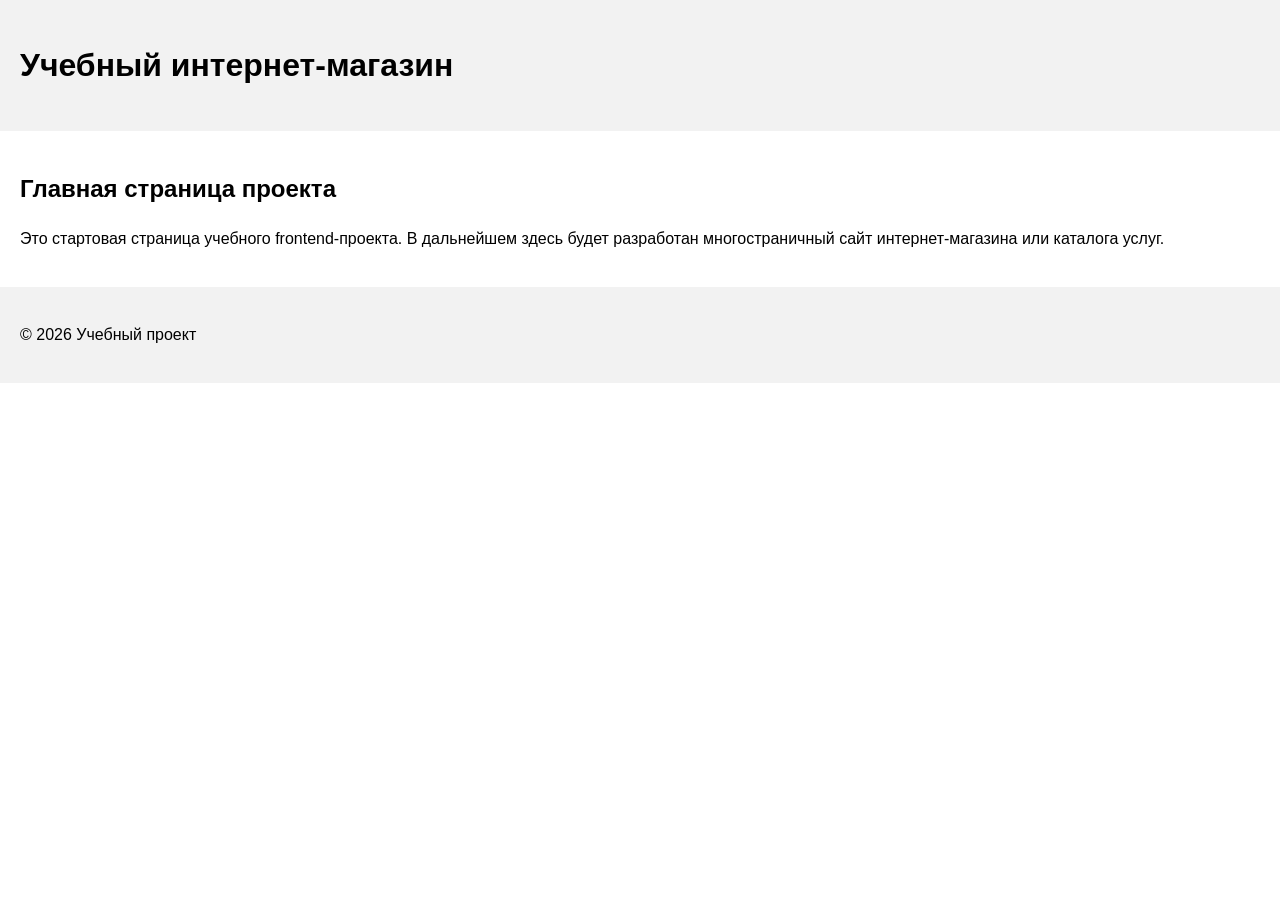
==== index.html @ 0fef30e2 "feat: initialize frontend project structure" ====
<!DOCTYPE html>
<html lang="ru">
<head>
  <meta charset="UTF-8">
  <meta name="viewport" content="width=device-width, initial-scale=1.0">
  <title>Каталог товаров</title>
  <link rel="stylesheet" href="css/style.css">
</head>
<body>
  <header>
    <h1>Учебный интернет-магазин</h1>
  </header>

  <main>
    <section>
      <h2>Главная страница проекта</h2>
      <p>
        Это стартовая страница учебного frontend-проекта.
        В дальнейшем здесь будет разработан многостраничный сайт
        интернет-магазина или каталога услуг.
      </p>
    </section>
  </main>

  <footer>
    <p>&copy; 2026 Учебный проект</p>
  </footer>
</body>
</html>
---- css/style.css ----
body {
  margin: 0;
  font-family: Arial, sans-serif;
  line-height: 1.5;
}

header,
main,
footer {
  padding: 20px;
}

header {
  background-color: #f2f2f2;
}

footer {
  background-color: #f2f2f2;
}
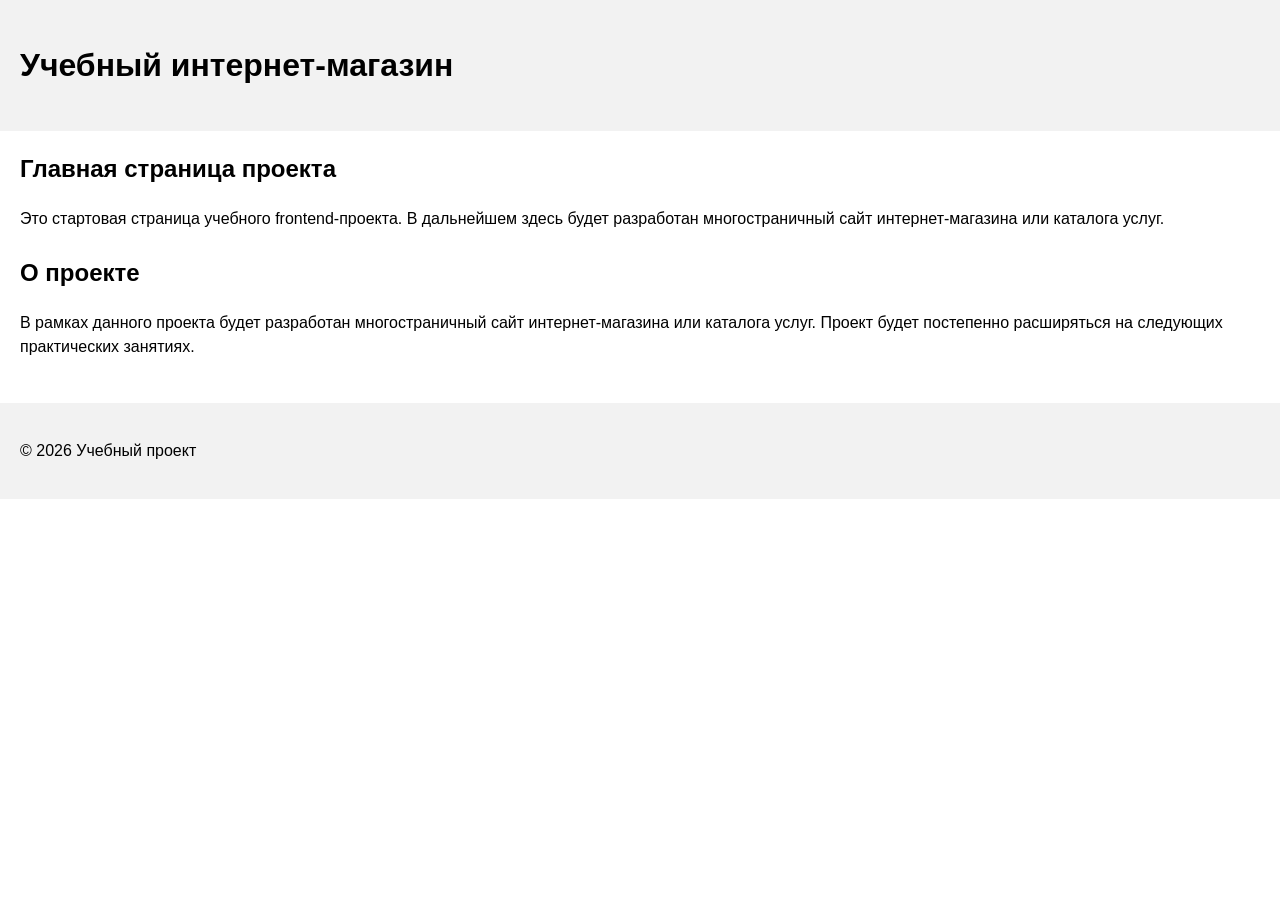
==== commit ea204d78: "feat: add project description section" ====
--- a/index.html
+++ b/index.html
@@ -20,6 +20,14 @@
         интернет-магазина или каталога услуг.
       </p>
     </section>
+    <section>
+      <h2>О проекте</h2>
+      <p>
+        В рамках данного проекта будет разработан многостраничный сайт
+        интернет-магазина или каталога услуг. Проект будет постепенно
+        расширяться на следующих практических занятиях.
+      </p>
+    </section>
   </main>
 
   <footer>
--- a/css/style.css
+++ b/css/style.css
@@ -16,4 +16,12 @@
 
 footer {
   background-color: #f2f2f2;
+}
+
+section {
+  margin-bottom: 24px;
+}
+
+section h2 {
+  margin-top: 0;
 }
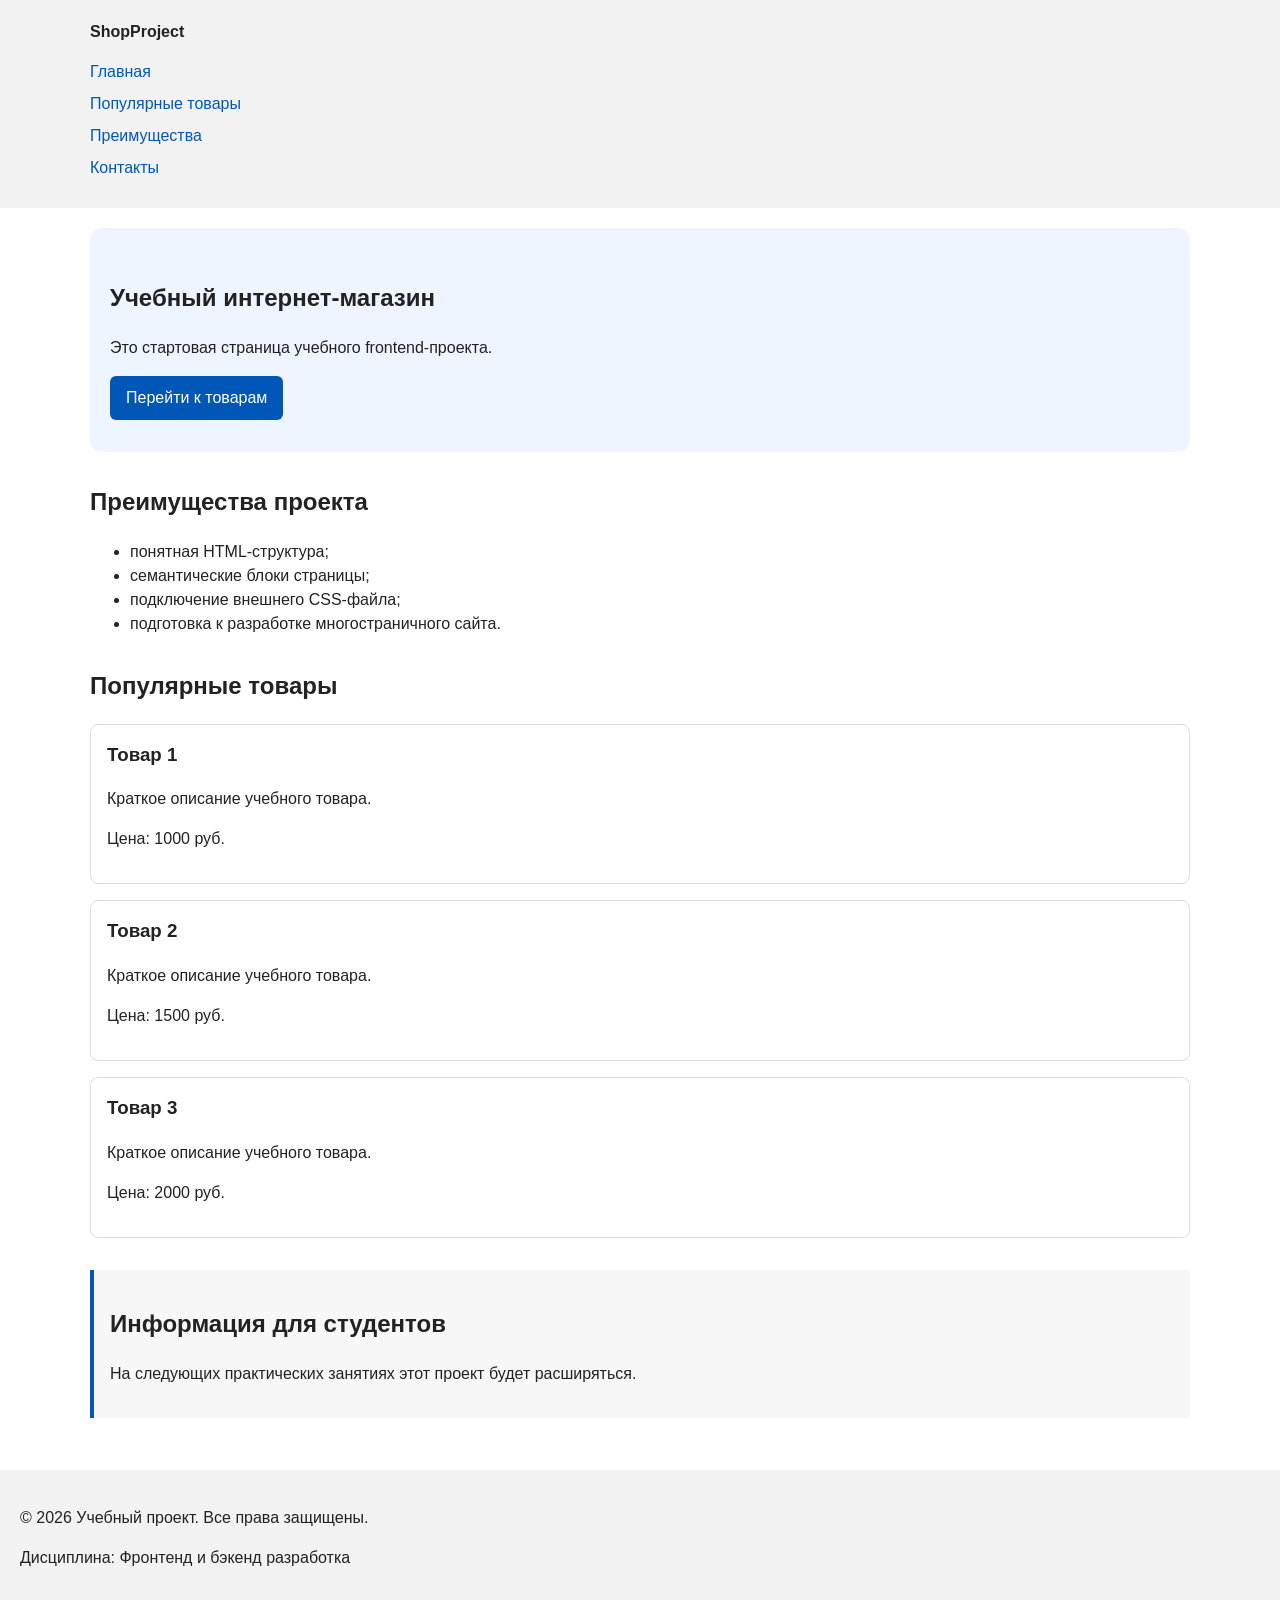
==== commit 3f687f18: "feat: add semantic HTML structure and base CSS styles" ====
--- a/index.html
+++ b/index.html
@@ -7,31 +7,71 @@
   <link rel="stylesheet" href="css/style.css">
 </head>
 <body>
+    <body>
   <header>
-    <h1>Учебный интернет-магазин</h1>
+    <div class="site-header">
+      <a class="site-logo" href="index.html">ShopProject</a>
+      <nav class="site-nav" aria-label="Основная навигация">
+        <ul class="site-nav__list">
+          <li><a href="index.html">Главная</a></li>
+          <li><a href="#popular">Популярные товары</a></li>
+          <li><a href="#advantages">Преимущества</a></li>
+          <li><a href="#contacts">Контакты</a></li>
+        </ul>
+      </nav>
+    </div>
   </header>
 
-  <main>
-    <section>
-      <h2>Главная страница проекта</h2>
-      <p>
-        Это стартовая страница учебного frontend-проекта.
-        В дальнейшем здесь будет разработан многостраничный сайт
-        интернет-магазина или каталога услуг.
-      </p>
+  <main>    
+    <section class="hero">
+      <h1>Учебный интернет-магазин</h1>
+      <p>Это стартовая страница учебного frontend-проекта.</p>
+      <a class="button" href="#popular">Перейти к товарам</a>
     </section>
-    <section>
-      <h2>О проекте</h2>
-      <p>
-        В рамках данного проекта будет разработан многостраничный сайт
-        интернет-магазина или каталога услуг. Проект будет постепенно
-        расширяться на следующих практических занятиях.
-      </p>
+
+    <section class="section" id="advantages">
+      <h2>Преимущества проекта</h2>
+      <ul class="advantages-list">
+        <li>понятная HTML-структура;</li>
+        <li>семантические блоки страницы;</li>
+        <li>подключение внешнего CSS-файла;</li>
+        <li>подготовка к разработке многостраничного сайта.</li>
+      </ul>
     </section>
+
+    <section class="section" id="popular">
+      <h2>Популярные товары</h2>
+      
+      <article class="product-card">
+        <h3>Товар 1</h3>
+        <p>Краткое описание учебного товара.</p>
+        <p>Цена: 1000 руб.</p>
+      </article>
+
+      <article class="product-card">
+        <h3>Товар 2</h3>
+        <p>Краткое описание учебного товара.</p>
+        <p>Цена: 1500 руб.</p>
+      </article>
+
+      <article class="product-card">
+        <h3>Товар 3</h3>
+        <p>Краткое описание учебного товара.</p>
+        <p>Цена: 2000 руб.</p>
+      </article>
+    </section>
+
+    <aside class="aside-info">
+      <h2>Информация для студентов</h2>
+      <p>На следующих практических занятиях этот проект будет расширяться.</p>
+    </aside>
+
   </main>
 
-  <footer>
-    <p>&copy; 2026 Учебный проект</p>
+  <footer id="contacts">
+    <p>&copy; 2026 Учебный проект. Все права защищены.</p>
+    <p>Дисциплина: Фронтенд и бэкенд разработка</p>
   </footer>
 </body>
+</body>
 </html>
--- a/css/style.css
+++ b/css/style.css
@@ -1,7 +1,13 @@
+* {
+  box-sizing: border-box;
+}
+
 body {
   margin: 0;
   font-family: Arial, sans-serif;
   line-height: 1.5;
+  color: #222222;
+  background-color: #ffffff;
 }
 
 header,
@@ -24,4 +30,80 @@
 
 section h2 {
   margin-top: 0;
+}
+
+.site-header {
+  max-width: 1100px;
+  margin: 0 auto;
+}
+
+.hero, .section, .aside-info {
+  max-width: 1100px;
+  margin: 0 auto 32px;
+}
+
+.site-logo {
+  font-weight: bold;
+  text-decoration: none;
+  color: #222222;
+}
+
+.site-nav__list {
+  padding: 0;
+  margin: 16px 0 0;
+  list-style: none;
+}
+
+.site-nav__list li {
+  margin-bottom: 8px;
+}
+
+.site-nav__list a {
+  color: #0057b8;
+  text-decoration: none;
+}
+
+.site-nav__list a:hover {
+  text-decoration: underline;
+}
+
+.hero {
+  padding: 32px 20px;
+  background-color: #eef5ff;
+  border-radius: 12px;
+}
+
+.section h2 {
+  margin-top: 0;
+}
+
+.product-card {
+  margin-bottom: 16px;
+  padding: 16px;
+  border: 1px solid #dddddd;
+  border-radius: 8px;
+  background-color: #ffffff;
+}
+
+.product-card h3 {
+  margin-top: 0;
+}
+
+.aside-info {
+  padding: 16px;
+  border-left: 4px solid #0057b8;
+  background-color: #f7f7f7;
+}
+
+.button {
+  display: inline-block;
+  padding: 10px 16px;
+  color: #ffffff;
+  background-color: #0057b8;
+  text-decoration: none;
+  border-radius: 6px;
+}
+
+.button:hover {
+  background-color: #003f86;
 }
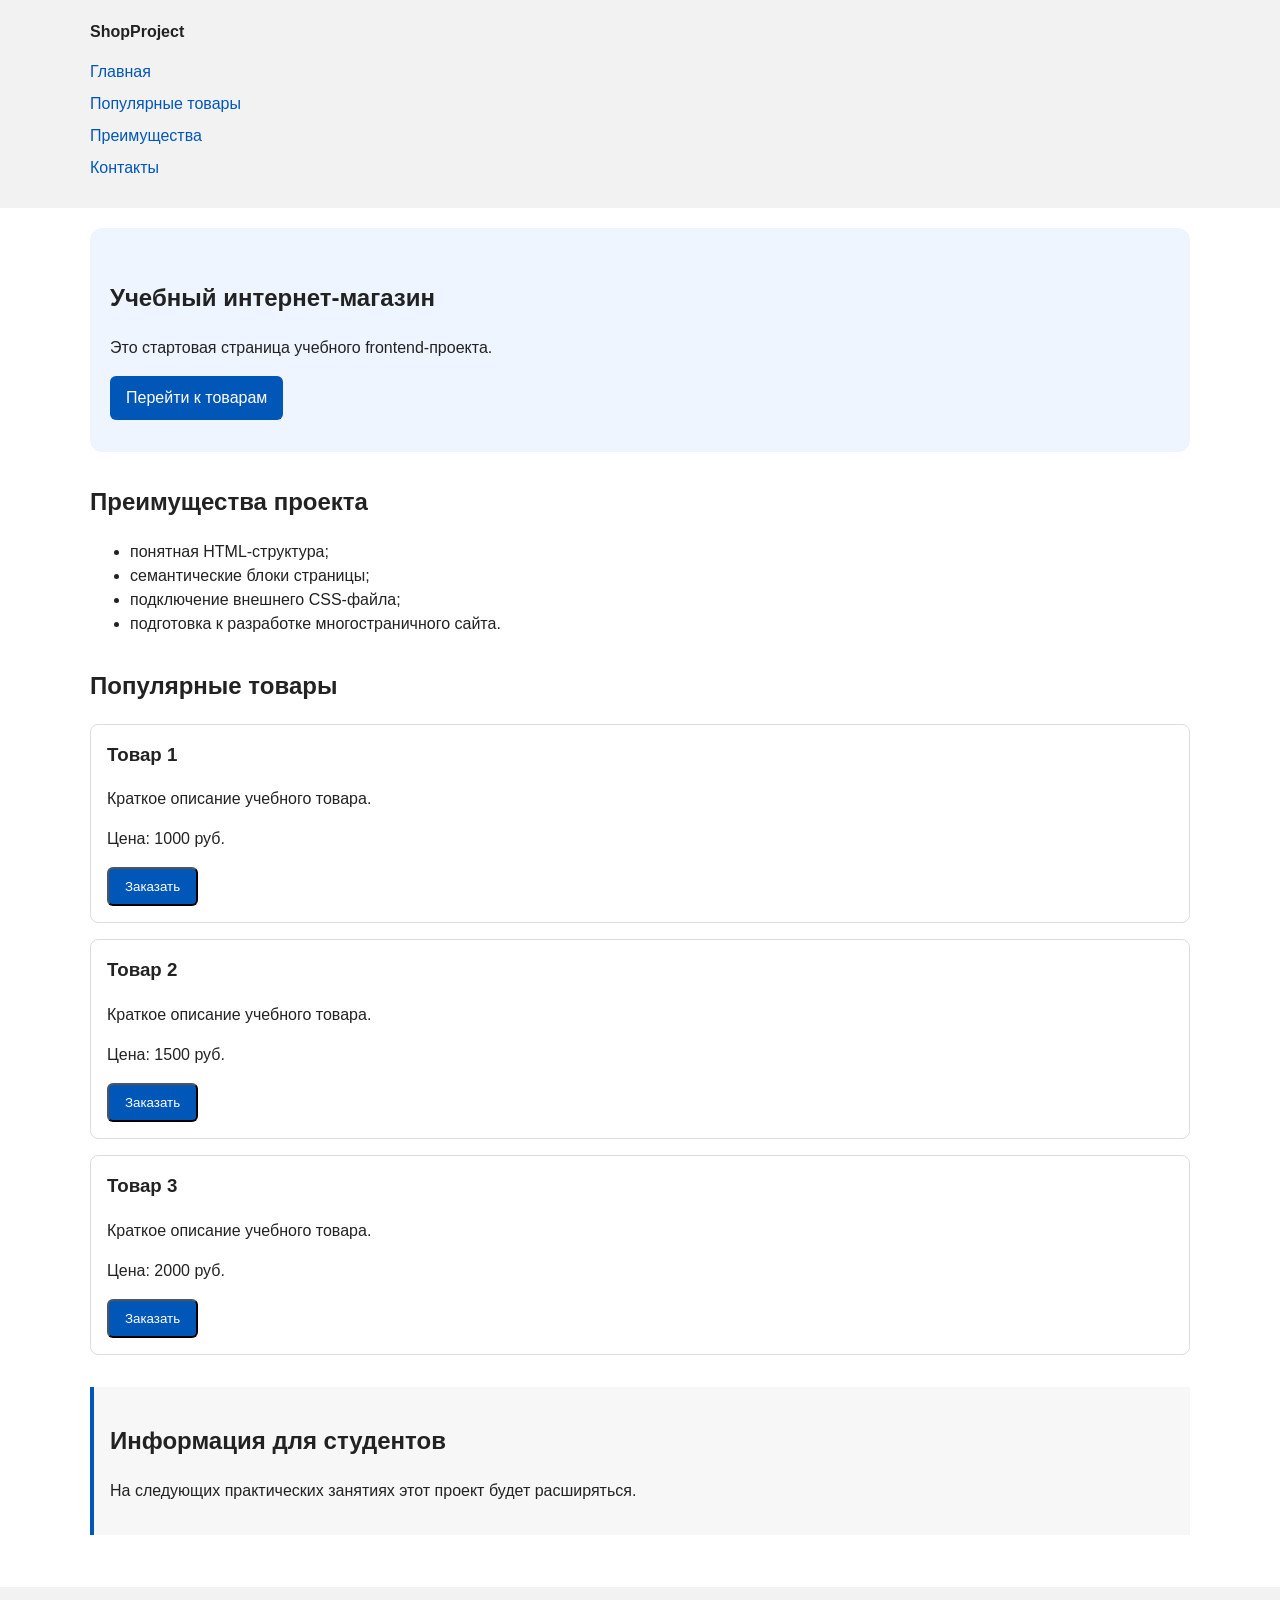
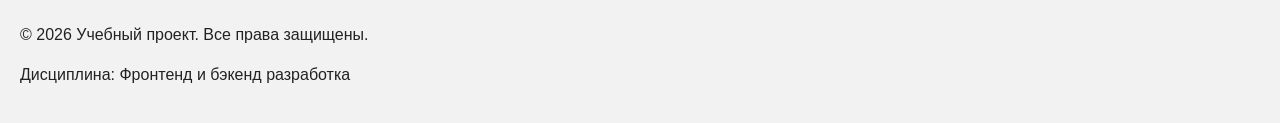
==== commit 62050b68: "feat: add order form modal and validation" ====
--- a/index.html
+++ b/index.html
@@ -3,8 +3,9 @@
 <head>
   <meta charset="UTF-8">
   <meta name="viewport" content="width=device-width, initial-scale=1.0">
-  <title>Каталог товаров</title>
+  <title>Учебный интернет-магазин</title>
   <link rel="stylesheet" href="css/style.css">
+  <script src="js/main.js" defer></script>
 </head>
 <body>
     <body>
@@ -46,18 +47,27 @@
         <h3>Товар 1</h3>
         <p>Краткое описание учебного товара.</p>
         <p>Цена: 1000 руб.</p>
+        <button class="button product-card__button" type="button" data-product="Товар 1">
+          Заказать
+        </button>
       </article>
 
       <article class="product-card">
         <h3>Товар 2</h3>
         <p>Краткое описание учебного товара.</p>
         <p>Цена: 1500 руб.</p>
+        <button class="button product-card__button" type="button" data-product="Товар 2">
+          Заказать
+        </button>
       </article>
 
       <article class="product-card">
         <h3>Товар 3</h3>
         <p>Краткое описание учебного товара.</p>
         <p>Цена: 2000 руб.</p>
+        <button class="button product-card__button" type="button" data-product="Товар 3">
+          Заказать
+        </button>
       </article>
     </section>
 
@@ -73,5 +83,101 @@
     <p>Дисциплина: Фронтенд и бэкенд разработка</p>
   </footer>
 </body>
+<dialog class="order-dialog" id="order-dialog" aria-labelledby="order-dialog-title">
+  <h2 id="order-dialog-title">Оформление заявки</h2>
+
+  <form class="order-form" id="order-form" action="#" method="post" novalidate>
+    <input id="selected-product" name="selected-product" type="hidden">
+
+    <div class="form-field">
+      <label for="order-name">Имя</label>
+      <input
+        id="order-name"
+        name="name"
+        type="text"
+        placeholder="Введите ваше имя"
+        minlength="2"
+        autocomplete="given-name"
+        required
+      >
+    </div>
+
+    <div class="form-field">
+      <label for="order-email">E-mail</label>
+      <input
+        id="order-email"
+        name="email"
+        type="email"
+        placeholder="example@mail.ru"
+        autocomplete="email"
+        required
+      >
+    </div>
+
+    <div class="form-field">
+      <label for="order-phone">Телефон</label>
+      <input
+        id="order-phone"
+        name="phone"
+        type="tel"
+        inputmode="tel"
+        placeholder="+7 (900) 000-00-00"
+        pattern="^\+7 \(\d{3}\) \d{3}-\d{2}-\d{2}$"
+        required
+      >
+      <small>Формат: +7 (900) 000-00-00</small>
+    </div>
+
+    <div class="form-field">
+      <label for="order-date">Дата связи</label>
+      <input
+        id="order-date"
+        name="date"
+        type="date"
+      >
+    </div>
+
+    <div class="form-field">
+      <label for="order-topic">Тема заявки</label>
+      <select id="order-topic" name="topic" required>
+        <option value="">Выберите тему</option>
+        <option value="product">Заказ товара</option>
+        <option value="consultation">Консультация</option>
+        <option value="delivery">Доставка</option>
+      </select>
+    </div>
+
+    <div class="form-field">
+      <label for="order-comment">Комментарий</label>
+      <textarea
+        id="order-comment"
+        name="comment"
+        rows="4"
+        placeholder="Укажите дополнительную информацию"
+      ></textarea>
+    </div>
+
+    <div class="form-field form-field--checkbox">
+      <label>
+        <input
+          id="order-agreement"
+          name="agreement"
+          type="checkbox"
+          required
+        >
+        Я согласен на обработку данных
+      </label>
+    </div>
+
+    <div class="form-actions">
+      <button type="button" id="close-order-dialog">Закрыть</button>
+      <button type="submit">Отправить заявку</button>
+    </div>
+  </form>
+</dialog>
+
+<p class="success-message" id="success-message" hidden>
+  Форма успешно отправлена!
+</p>
 </body>
 </html>
--- a/css/style.css
+++ b/css/style.css
@@ -106,4 +106,106 @@
 
 .button:hover {
   background-color: #003f86;
+}
+
+/*
+  Модальное окно.
+  Элемент dialog сам умеет открываться поверх страницы.
+*/
+.order-dialog {
+  width: min(100% - 32px, 560px);
+  padding: 24px;
+  border: none;
+  border-radius: 12px;
+}
+
+/*
+  Затемнение фона за модальным окном.
+*/
+.order-dialog::backdrop {
+  background-color: rgba(0, 0, 0, 0.5);
+}
+
+/*
+  Поле формы.
+  Каждый блок получает нижний отступ.
+*/
+.form-field {
+  margin-bottom: 16px;
+}
+
+/*
+  Подпись поля.
+*/
+.form-field label {
+  display: block;
+  margin-bottom: 6px;
+}
+
+/*
+  Основные поля формы.
+*/
+.form-field input,
+.form-field select,
+.form-field textarea {
+  width: 100%;
+  padding: 10px 12px;
+  border: 1px solid #cccccc;
+  border-radius: 6px;
+  font: inherit;
+}
+
+/*
+  Checkbox не должен занимать всю ширину.
+*/
+.form-field input[type="checkbox"] {
+  width: auto;
+}
+
+/*
+  Подсказка под полем телефона.
+*/
+.form-field small {
+  display: block;
+  margin-top: 4px;
+  color: #666666;
+}
+
+/*
+  Видимый фокус для клавиатурной навигации.
+*/
+.form-field input:focus-visible,
+.form-field select:focus-visible,
+.form-field textarea:focus-visible,
+.form-actions button:focus-visible {
+  outline: 2px solid #0057b8;
+  outline-offset: 2px;
+}
+
+/*
+  Подсветка ошибочных полей.
+  Атрибут aria-invalid будет добавляться через JavaScript.
+*/
+[aria-invalid="true"] {
+  border-color: #b00020;
+}
+
+/*
+  Кнопки формы.
+*/
+.form-actions {
+  display: flex;
+  gap: 12px;
+  margin-top: 20px;
+}
+
+/*
+  Сообщение об успешной отправке.
+*/
+.success-message {
+  max-width: 1100px;
+  margin: 24px auto;
+  padding: 16px;
+  border-left: 4px solid #168a2f;
+  background-color: #eefaf0;
 }
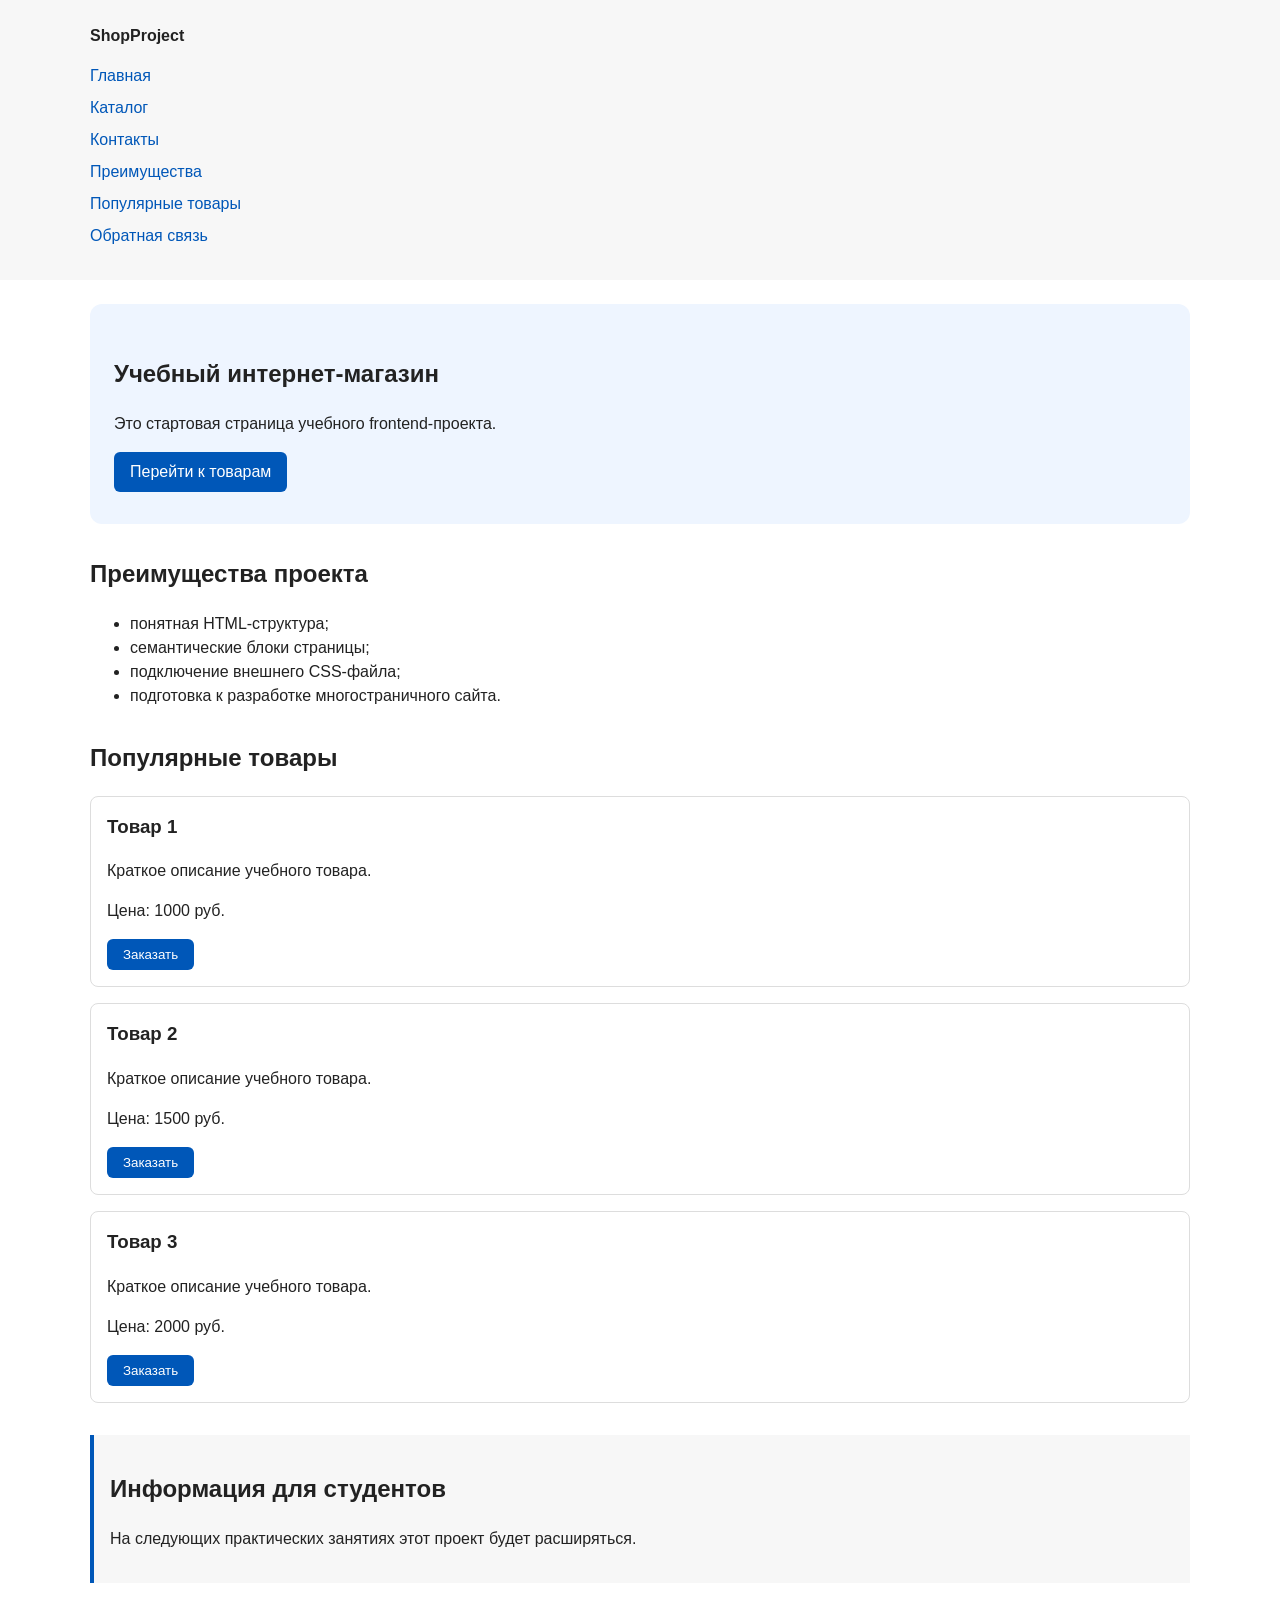
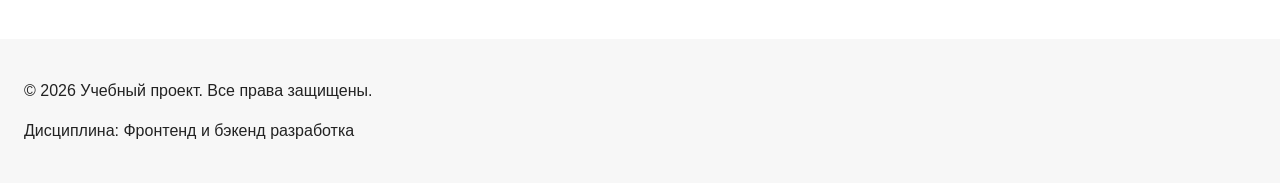
==== commit 10be2c7b: "feat: add multi-page structure navigation and anchors" ====
--- a/index.html
+++ b/index.html
@@ -1,6 +1,10 @@
 <!DOCTYPE html>
 <html lang="ru">
 <head>
+  <meta property="og:type" content="website">
+  <meta property="og:title" content="Учебный интернет-магазин">
+  <meta property="og:description" content="Учебный frontend-проект интернет-магазина.">
+  <meta property="og:image" content="https://oikonomike.github.io/kr1-html-css-shop/images/preview.jpg">
   <meta charset="UTF-8">
   <meta name="viewport" content="width=device-width, initial-scale=1.0">
   <title>Учебный интернет-магазин</title>
@@ -8,16 +12,17 @@
   <script src="js/main.js" defer></script>
 </head>
 <body>
-    <body>
   <header>
     <div class="site-header">
       <a class="site-logo" href="index.html">ShopProject</a>
       <nav class="site-nav" aria-label="Основная навигация">
         <ul class="site-nav__list">
-          <li><a href="index.html">Главная</a></li>
-          <li><a href="#popular">Популярные товары</a></li>
-          <li><a href="#advantages">Преимущества</a></li>
-          <li><a href="#contacts">Контакты</a></li>
+            <li><a href="index.html">Главная</a></li>
+            <li><a href="catalog.html">Каталог</a></li>
+            <li><a href="contacts.html">Контакты</a></li>
+            <li><a href="index.html#advantages">Преимущества</a></li>
+            <li><a href="index.html#popular">Популярные товары</a></li>
+            <li><a href="index.html#contacts">Обратная связь</a></li>
         </ul>
       </nav>
     </div>
@@ -75,109 +80,71 @@
       <h2>Информация для студентов</h2>
       <p>На следующих практических занятиях этот проект будет расширяться.</p>
     </aside>
-
   </main>
 
   <footer id="contacts">
     <p>&copy; 2026 Учебный проект. Все права защищены.</p>
     <p>Дисциплина: Фронтенд и бэкенд разработка</p>
   </footer>
-</body>
-<dialog class="order-dialog" id="order-dialog" aria-labelledby="order-dialog-title">
-  <h2 id="order-dialog-title">Оформление заявки</h2>
 
-  <form class="order-form" id="order-form" action="#" method="post" novalidate>
-    <input id="selected-product" name="selected-product" type="hidden">
+  <dialog class="order-dialog" id="order-dialog" aria-labelledby="order-dialog-title">
+    <h2 id="order-dialog-title">Оформление заявки</h2>
 
-    <div class="form-field">
-      <label for="order-name">Имя</label>
-      <input
-        id="order-name"
-        name="name"
-        type="text"
-        placeholder="Введите ваше имя"
-        minlength="2"
-        autocomplete="given-name"
-        required
-      >
-    </div>
+    <form class="order-form" id="order-form" action="#" method="post" novalidate>
+      <input id="selected-product" name="selected-product" type="hidden">
 
-    <div class="form-field">
-      <label for="order-email">E-mail</label>
-      <input
-        id="order-email"
-        name="email"
-        type="email"
-        placeholder="example@mail.ru"
-        autocomplete="email"
-        required
-      >
-    </div>
+      <div class="form-field">
+        <label for="order-name">Имя</label>
+        <input id="order-name" name="name" type="text" placeholder="Введите ваше имя" minlength="2" autocomplete="given-name" required>
+      </div>
 
-    <div class="form-field">
-      <label for="order-phone">Телефон</label>
-      <input
-        id="order-phone"
-        name="phone"
-        type="tel"
-        inputmode="tel"
-        placeholder="+7 (900) 000-00-00"
-        pattern="^\+7 \(\d{3}\) \d{3}-\d{2}-\d{2}$"
-        required
-      >
-      <small>Формат: +7 (900) 000-00-00</small>
-    </div>
+      <div class="form-field">
+        <label for="order-email">E-mail</label>
+        <input id="order-email" name="email" type="email" placeholder="example@mail.ru" autocomplete="email" required>
+      </div>
 
-    <div class="form-field">
-      <label for="order-date">Дата связи</label>
-      <input
-        id="order-date"
-        name="date"
-        type="date"
-      >
-    </div>
+      <div class="form-field">
+        <label for="order-phone">Телефон</label>
+        <input id="order-phone" name="phone" type="tel" inputmode="tel" placeholder="+7 (900) 000-00-00" pattern="^\+7 \(\d{3}\) \d{3}-\d{2}-\d{2}$" required>
+        <small>Формат: +7 (900) 000-00-00</small>
+      </div>
 
-    <div class="form-field">
-      <label for="order-topic">Тема заявки</label>
-      <select id="order-topic" name="topic" required>
-        <option value="">Выберите тему</option>
-        <option value="product">Заказ товара</option>
-        <option value="consultation">Консультация</option>
-        <option value="delivery">Доставка</option>
-      </select>
-    </div>
+      <div class="form-field">
+        <label for="order-date">Дата связи</label>
+        <input id="order-date" name="date" type="date">
+      </div>
 
-    <div class="form-field">
-      <label for="order-comment">Комментарий</label>
-      <textarea
-        id="order-comment"
-        name="comment"
-        rows="4"
-        placeholder="Укажите дополнительную информацию"
-      ></textarea>
-    </div>
+      <div class="form-field">
+        <label for="order-topic">Тема заявки</label>
+        <select id="order-topic" name="topic" required>
+          <option value="">Выберите тему</option>
+          <option value="product">Заказ товара</option>
+          <option value="consultation">Консультация</option>
+          <option value="delivery">Доставка</option>
+        </select>
+      </div>
 
-    <div class="form-field form-field--checkbox">
-      <label>
-        <input
-          id="order-agreement"
-          name="agreement"
-          type="checkbox"
-          required
-        >
-        Я согласен на обработку данных
-      </label>
-    </div>
+      <div class="form-field">
+        <label for="order-comment">Комментарий</label>
+        <textarea id="order-comment" name="comment" rows="4" placeholder="Укажите дополнительную информацию"></textarea>
+      </div>
 
-    <div class="form-actions">
-      <button type="button" id="close-order-dialog">Закрыть</button>
-      <button type="submit">Отправить заявку</button>
-    </div>
-  </form>
-</dialog>
+      <div class="form-field form-field--checkbox">
+        <label>
+          <input id="order-agreement" name="agreement" type="checkbox" required>
+          Я согласен на обработку данных
+        </label>
+      </div>
 
-<p class="success-message" id="success-message" hidden>
-  Форма успешно отправлена!
-</p>
+      <div class="form-actions">
+        <button type="button" id="close-order-dialog">Закрыть</button>
+        <button type="submit">Отправить заявку</button>
+      </div>
+    </form>
+  </dialog>
+
+  <p class="success-message" id="success-message" hidden>
+    Форма успешно отправлена!
+  </p>
 </body>
 </html>
--- a/css/style.css
+++ b/css/style.css
@@ -1,3 +1,42 @@
+/* ===============================
+   1. Переменные проекта
+   =============================== */
+
+:root {
+  /* Основные цвета проекта */
+  --color-bg: #ffffff;
+  --color-text: #222222;
+  --color-muted: #666666;
+  --color-primary: #0057b8;
+  --color-primary-dark: #003f86;
+  --color-border: #dddddd;
+  --color-surface: #f7f7f7;
+  --color-surface-accent: #eef5ff;
+  --color-danger: #b00020;
+  --color-success: #168a2f;
+  --color-success-bg: #eefaf0;
+  --color-white: #ffffff;
+
+  /* Отступы */
+  --space-xs: 4px;
+  --space-sm: 8px;
+  --space-md: 16px;
+  --space-lg: 24px;
+  --space-xl: 32px;
+
+  /* Скругления */
+  --radius-sm: 6px;
+  --radius-md: 8px;
+  --radius-lg: 12px;
+
+  /* Размеры */
+  --container-width: 1100px;
+}
+
+/* ===============================
+   2. Базовые стили
+   =============================== */
+
 * {
   box-sizing: border-box;
 }
@@ -6,22 +45,39 @@
   margin: 0;
   font-family: Arial, sans-serif;
   line-height: 1.5;
-  color: #222222;
-  background-color: #ffffff;
+  color: var(--color-text);
+  background-color: var(--color-bg);
 }
 
 header,
 main,
 footer {
-  padding: 20px;
+  padding: var(--space-lg);
 }
 
 header {
-  background-color: #f2f2f2;
+  background-color: var(--color-surface);
 }
 
 footer {
-  background-color: #f2f2f2;
+  background-color: var(--color-surface);
+}
+
+/* ===============================
+   3. Общие элементы интерфейса
+   =============================== */
+
+a {
+  color: var(--color-primary);
+}
+
+a:hover {
+  color: var(--color-primary-dark);
+}
+
+a:focus-visible {
+  outline: 2px solid var(--color-primary);
+  outline-offset: 3px;
 }
 
 section {
@@ -67,10 +123,21 @@
   text-decoration: underline;
 }
 
+/* ===============================
+   4. Компоненты страницы
+   =============================== */
+
 .hero {
-  padding: 32px 20px;
-  background-color: #eef5ff;
-  border-radius: 12px;
+  max-width: var(--container-width);
+  margin: 0 auto var(--space-xl);
+  padding: var(--space-xl) var(--space-lg);
+  background-color: var(--color-surface-accent);
+  border-radius: var(--radius-lg);
+}
+
+.section {
+  max-width: var(--container-width);
+  margin: 0 auto var(--space-xl);
 }
 
 .section h2 {
@@ -78,11 +145,15 @@
 }
 
 .product-card {
-  margin-bottom: 16px;
-  padding: 16px;
-  border: 1px solid #dddddd;
-  border-radius: 8px;
-  background-color: #ffffff;
+  margin-bottom: var(--space-md);
+  padding: var(--space-md);
+  border: 1px solid var(--color-border);
+  border-radius: var(--radius-md);
+  background-color: var(--color-bg);
+}
+
+.product-card:hover {
+  border-color: var(--color-primary);
 }
 
 .product-card h3 {
@@ -90,33 +161,47 @@
 }
 
 .aside-info {
-  padding: 16px;
-  border-left: 4px solid #0057b8;
-  background-color: #f7f7f7;
+  max-width: var(--container-width);
+  margin: 0 auto var(--space-xl);
+  padding: var(--space-md);
+  border-left: 4px solid var(--color-primary);
+  background-color: var(--color-surface);
 }
 
 .button {
   display: inline-block;
-  padding: 10px 16px;
-  color: #ffffff;
-  background-color: #0057b8;
+  padding: var(--space-sm) var(--space-md);
+  color: var(--color-white);
+  background-color: var(--color-primary);
   text-decoration: none;
-  border-radius: 6px;
+  border: none;
+  border-radius: var(--radius-sm);
+  cursor: pointer;
 }
 
 .button:hover {
-  background-color: #003f86;
-}
-
-/*
-  Модальное окно.
-  Элемент dialog сам умеет открываться поверх страницы.
-*/
+  background-color: var(--color-primary-dark);
+}
+
+.button:focus-visible {
+  outline: 2px solid var(--color-primary);
+  outline-offset: 3px;
+}
+
+.button:disabled {
+  opacity: 0.6;
+  cursor: not-allowed;
+}
+
+/* ===============================
+   5. Форма и модальное окно
+   =============================== */
+
 .order-dialog {
   width: min(100% - 32px, 560px);
-  padding: 24px;
+  padding: var(--space-lg);
   border: none;
-  border-radius: 12px;
+  border-radius: var(--radius-lg);
 }
 
 /*
@@ -131,7 +216,7 @@
   Каждый блок получает нижний отступ.
 */
 .form-field {
-  margin-bottom: 16px;
+  margin-bottom: var(--space-md);
 }
 
 /*
@@ -139,7 +224,7 @@
 */
 .form-field label {
   display: block;
-  margin-bottom: 6px;
+  margin-bottom: var(--space-xs);
 }
 
 /*
@@ -150,8 +235,8 @@
 .form-field textarea {
   width: 100%;
   padding: 10px 12px;
-  border: 1px solid #cccccc;
-  border-radius: 6px;
+  border: 1px solid var(--color-border);
+  border-radius: var(--radius-sm);
   font: inherit;
 }
 
@@ -161,14 +246,19 @@
 .form-field input[type="checkbox"] {
   width: auto;
 }
-
 /*
   Подсказка под полем телефона.
 */
 .form-field small {
   display: block;
-  margin-top: 4px;
-  color: #666666;
+  margin-top: var(--space-xs);
+  color: var(--color-muted);
+}
+
+.form-field input:hover,
+.form-field select:hover,
+.form-field textarea:hover {
+  border-color: var(--color-primary);
 }
 
 /*
@@ -178,8 +268,8 @@
 .form-field select:focus-visible,
 .form-field textarea:focus-visible,
 .form-actions button:focus-visible {
-  outline: 2px solid #0057b8;
-  outline-offset: 2px;
+  outline: 2px solid var(--color-primary);
+  outline-offset: 3px;
 }
 
 /*
@@ -187,7 +277,7 @@
   Атрибут aria-invalid будет добавляться через JavaScript.
 */
 [aria-invalid="true"] {
-  border-color: #b00020;
+  border-color: var(--color-danger);
 }
 
 /*
@@ -203,9 +293,35 @@
   Сообщение об успешной отправке.
 */
 .success-message {
-  max-width: 1100px;
-  margin: 24px auto;
-  padding: 16px;
-  border-left: 4px solid #168a2f;
-  background-color: #eefaf0;
-}+  max-width: var(--container-width);
+  margin: var(--space-lg) auto;
+  padding: var(--space-md);
+  border-left: 4px solid var(--color-success);
+  background-color: var(--color-success-bg);
+}
+
+.breadcrumbs {
+  max-width: var(--container-width);
+  margin: 0 auto var(--space-md);
+  font-size: 14px;
+  color: var(--color-muted);
+}
+
+.breadcrumbs a {
+  color: var(--color-primary);
+}
+
+.breadcrumbs span::before {
+  content: " / ";
+  color: var(--color-muted);
+}
+
+html {
+  scroll-behavior: smooth;
+}
+
+:target {
+  outline: 2px dashed var(--color-primary);
+  outline-offset: 4px;
+}
+
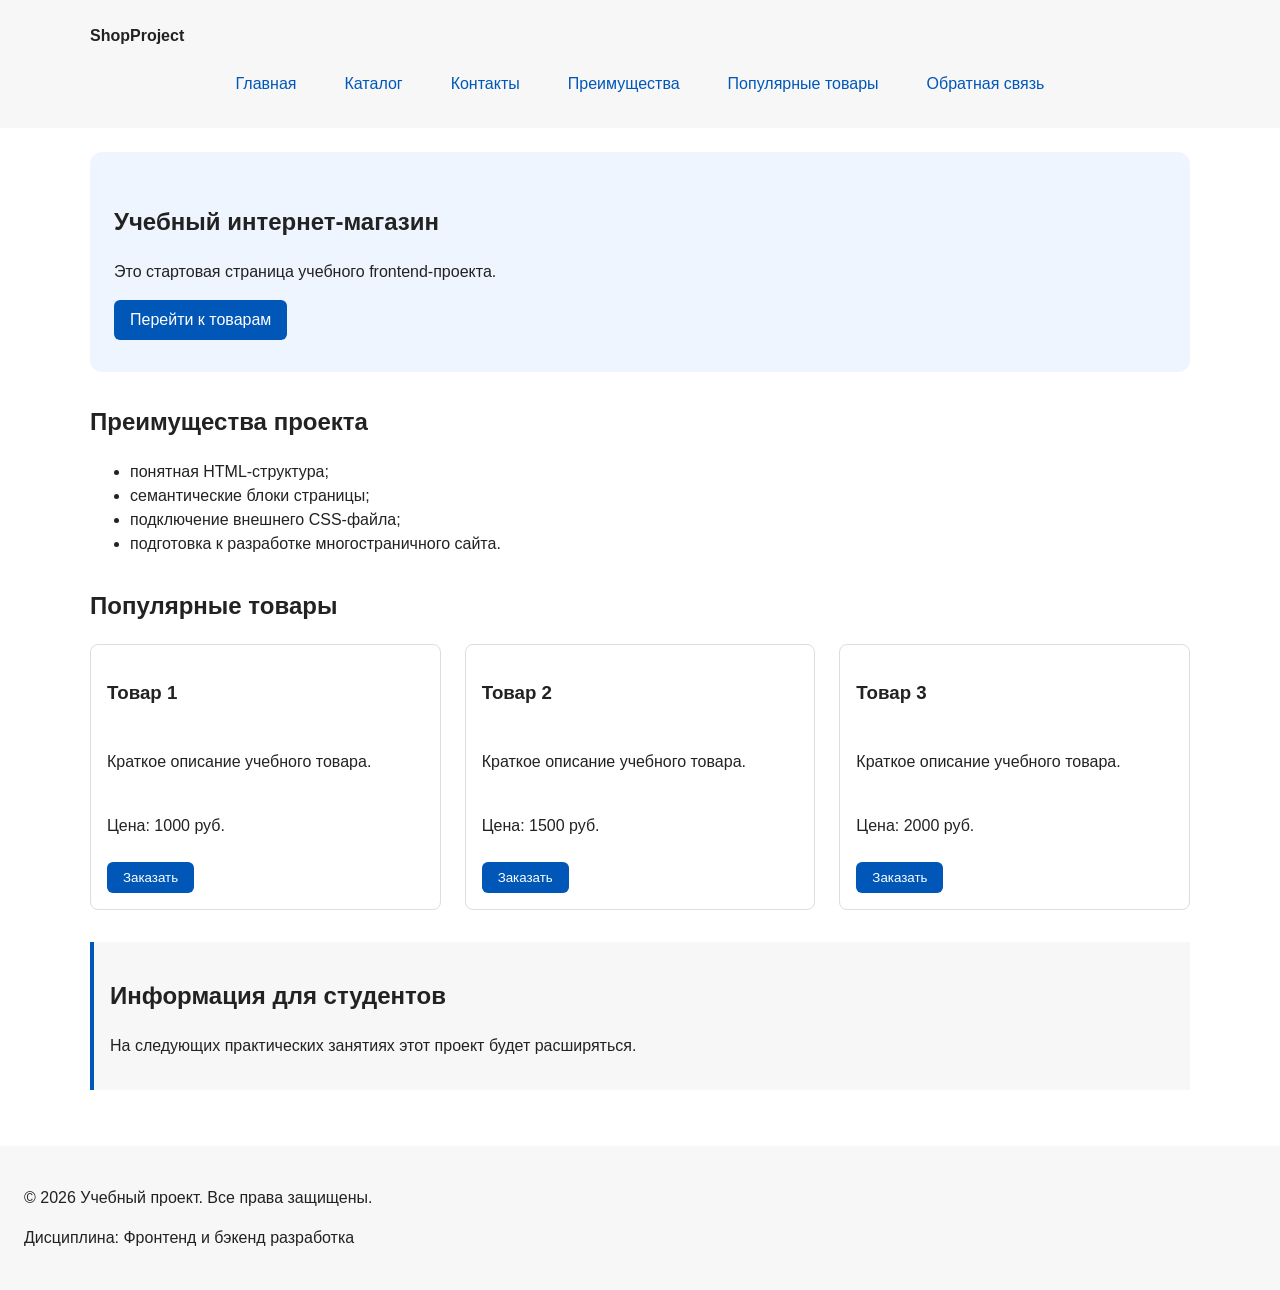
==== commit 2045a4c6: "feat: add flex navigation and grid catalog layout" ====
--- a/index.html
+++ b/index.html
@@ -11,140 +11,133 @@
   <link rel="stylesheet" href="css/style.css">
   <script src="js/main.js" defer></script>
 </head>
-<body>
-  <header>
-    <div class="site-header">
-      <a class="site-logo" href="index.html">ShopProject</a>
-      <nav class="site-nav" aria-label="Основная навигация">
-        <ul class="site-nav__list">
-            <li><a href="index.html">Главная</a></li>
-            <li><a href="catalog.html">Каталог</a></li>
-            <li><a href="contacts.html">Контакты</a></li>
-            <li><a href="index.html#advantages">Преимущества</a></li>
-            <li><a href="index.html#popular">Популярные товары</a></li>
-            <li><a href="index.html#contacts">Обратная связь</a></li>
+  <body>
+    <header>
+      <div class="site-header">
+        <a class="site-logo" href="index.html">ShopProject</a>
+        <nav class="site-nav" aria-label="Основная навигация">
+          <ul class="site-nav__list">
+              <li><a href="index.html">Главная</a></li>
+              <li><a href="catalog.html">Каталог</a></li>
+              <li><a href="contacts.html">Контакты</a></li>
+              <li><a href="index.html#advantages">Преимущества</a></li>
+              <li><a href="index.html#popular">Популярные товары</a></li>
+              <li><a href="index.html#contacts">Обратная связь</a></li>
+          </ul>
+        </nav>
+      </div>
+    </header>
+
+    <main>    
+      <section class="hero">
+        <h1>Учебный интернет-магазин</h1>
+        <p>Это стартовая страница учебного frontend-проекта.</p>
+        <a class="button" href="#popular">Перейти к товарам</a>
+      </section>
+
+      <section class="section" id="advantages">
+        <h2>Преимущества проекта</h2>
+        <ul class="advantages-list">
+          <li>понятная HTML-структура;</li>
+          <li>семантические блоки страницы;</li>
+          <li>подключение внешнего CSS-файла;</li>
+          <li>подготовка к разработке многостраничного сайта.</li>
         </ul>
-      </nav>
-    </div>
-  </header>
+      </section>
 
-  <main>    
-    <section class="hero">
-      <h1>Учебный интернет-магазин</h1>
-      <p>Это стартовая страница учебного frontend-проекта.</p>
-      <a class="button" href="#popular">Перейти к товарам</a>
-    </section>
+      <section class="section" id="popular">
+        <h2>Популярные товары</h2>
+        <div class="products-grid">
+          <article class="product-card">
+            <h3>Товар 1</h3>
+            <p>Краткое описание учебного товара.</p>
+            <p>Цена: 1000 руб.</p>
+            <button class="button product-card__button" type="button" data-product="Товар 1">Заказать</button>
+          </article>
+          <article class="product-card">
+            <h3>Товар 2</h3>
+            <p>Краткое описание учебного товара.</p>
+            <p>Цена: 1500 руб.</p>
+            <button class="button product-card__button" type="button" data-product="Товар 2">Заказать</button>
+          </article>
+          <article class="product-card">
+            <h3>Товар 3</h3>
+            <p>Краткое описание учебного товара.</p>
+            <p>Цена: 2000 руб.</p>
+            <button class="button product-card__button" type="button" data-product="Товар 3">Заказать</button>
+          </article>
+        </div>
+      </section>
 
-    <section class="section" id="advantages">
-      <h2>Преимущества проекта</h2>
-      <ul class="advantages-list">
-        <li>понятная HTML-структура;</li>
-        <li>семантические блоки страницы;</li>
-        <li>подключение внешнего CSS-файла;</li>
-        <li>подготовка к разработке многостраничного сайта.</li>
-      </ul>
-    </section>
+      <aside class="aside-info">
+        <h2>Информация для студентов</h2>
+        <p>На следующих практических занятиях этот проект будет расширяться.</p>
+      </aside>
+    </main>
 
-    <section class="section" id="popular">
-      <h2>Популярные товары</h2>
-      
-      <article class="product-card">
-        <h3>Товар 1</h3>
-        <p>Краткое описание учебного товара.</p>
-        <p>Цена: 1000 руб.</p>
-        <button class="button product-card__button" type="button" data-product="Товар 1">
-          Заказать
-        </button>
-      </article>
+    <footer id="contacts">
+      <p>&copy; 2026 Учебный проект. Все права защищены.</p>
+      <p>Дисциплина: Фронтенд и бэкенд разработка</p>
+    </footer>
 
-      <article class="product-card">
-        <h3>Товар 2</h3>
-        <p>Краткое описание учебного товара.</p>
-        <p>Цена: 1500 руб.</p>
-        <button class="button product-card__button" type="button" data-product="Товар 2">
-          Заказать
-        </button>
-      </article>
+    <dialog class="order-dialog" id="order-dialog" aria-labelledby="order-dialog-title">
+      <h2 id="order-dialog-title">Оформление заявки</h2>
 
-      <article class="product-card">
-        <h3>Товар 3</h3>
-        <p>Краткое описание учебного товара.</p>
-        <p>Цена: 2000 руб.</p>
-        <button class="button product-card__button" type="button" data-product="Товар 3">
-          Заказать
-        </button>
-      </article>
-    </section>
+      <form class="order-form" id="order-form" action="#" method="post" novalidate>
+        <input id="selected-product" name="selected-product" type="hidden">
 
-    <aside class="aside-info">
-      <h2>Информация для студентов</h2>
-      <p>На следующих практических занятиях этот проект будет расширяться.</p>
-    </aside>
-  </main>
+        <div class="form-field">
+          <label for="order-name">Имя</label>
+          <input id="order-name" name="name" type="text" placeholder="Введите ваше имя" minlength="2" autocomplete="given-name" required>
+        </div>
 
-  <footer id="contacts">
-    <p>&copy; 2026 Учебный проект. Все права защищены.</p>
-    <p>Дисциплина: Фронтенд и бэкенд разработка</p>
-  </footer>
+        <div class="form-field">
+          <label for="order-email">E-mail</label>
+          <input id="order-email" name="email" type="email" placeholder="example@mail.ru" autocomplete="email" required>
+        </div>
 
-  <dialog class="order-dialog" id="order-dialog" aria-labelledby="order-dialog-title">
-    <h2 id="order-dialog-title">Оформление заявки</h2>
+        <div class="form-field">
+          <label for="order-phone">Телефон</label>
+          <input id="order-phone" name="phone" type="tel" inputmode="tel" placeholder="+7 (900) 000-00-00" pattern="^\+7 \(\d{3}\) \d{3}-\d{2}-\d{2}$" required>
+          <small>Формат: +7 (900) 000-00-00</small>
+        </div>
 
-    <form class="order-form" id="order-form" action="#" method="post" novalidate>
-      <input id="selected-product" name="selected-product" type="hidden">
+        <div class="form-field">
+          <label for="order-date">Дата связи</label>
+          <input id="order-date" name="date" type="date">
+        </div>
 
-      <div class="form-field">
-        <label for="order-name">Имя</label>
-        <input id="order-name" name="name" type="text" placeholder="Введите ваше имя" minlength="2" autocomplete="given-name" required>
-      </div>
+        <div class="form-field">
+          <label for="order-topic">Тема заявки</label>
+          <select id="order-topic" name="topic" required>
+            <option value="">Выберите тему</option>
+            <option value="product">Заказ товара</option>
+            <option value="consultation">Консультация</option>
+            <option value="delivery">Доставка</option>
+          </select>
+        </div>
 
-      <div class="form-field">
-        <label for="order-email">E-mail</label>
-        <input id="order-email" name="email" type="email" placeholder="example@mail.ru" autocomplete="email" required>
-      </div>
+        <div class="form-field">
+          <label for="order-comment">Комментарий</label>
+          <textarea id="order-comment" name="comment" rows="4" placeholder="Укажите дополнительную информацию"></textarea>
+        </div>
 
-      <div class="form-field">
-        <label for="order-phone">Телефон</label>
-        <input id="order-phone" name="phone" type="tel" inputmode="tel" placeholder="+7 (900) 000-00-00" pattern="^\+7 \(\d{3}\) \d{3}-\d{2}-\d{2}$" required>
-        <small>Формат: +7 (900) 000-00-00</small>
-      </div>
+        <div class="form-field form-field--checkbox">
+          <label>
+            <input id="order-agreement" name="agreement" type="checkbox" required>
+            Я согласен на обработку данных
+          </label>
+        </div>
 
-      <div class="form-field">
-        <label for="order-date">Дата связи</label>
-        <input id="order-date" name="date" type="date">
-      </div>
+        <div class="form-actions">
+          <button type="button" id="close-order-dialog">Закрыть</button>
+          <button type="submit">Отправить заявку</button>
+        </div>
+      </form>
+    </dialog>
 
-      <div class="form-field">
-        <label for="order-topic">Тема заявки</label>
-        <select id="order-topic" name="topic" required>
-          <option value="">Выберите тему</option>
-          <option value="product">Заказ товара</option>
-          <option value="consultation">Консультация</option>
-          <option value="delivery">Доставка</option>
-        </select>
-      </div>
-
-      <div class="form-field">
-        <label for="order-comment">Комментарий</label>
-        <textarea id="order-comment" name="comment" rows="4" placeholder="Укажите дополнительную информацию"></textarea>
-      </div>
-
-      <div class="form-field form-field--checkbox">
-        <label>
-          <input id="order-agreement" name="agreement" type="checkbox" required>
-          Я согласен на обработку данных
-        </label>
-      </div>
-
-      <div class="form-actions">
-        <button type="button" id="close-order-dialog">Закрыть</button>
-        <button type="submit">Отправить заявку</button>
-      </div>
-    </form>
-  </dialog>
-
-  <p class="success-message" id="success-message" hidden>
-    Форма успешно отправлена!
-  </p>
-</body>
+    <p class="success-message" id="success-message" hidden>
+      Форма успешно отправлена!
+    </p>
+  </body>
 </html>
--- a/css/style.css
+++ b/css/style.css
@@ -80,22 +80,9 @@
   outline-offset: 3px;
 }
 
-section {
-  margin-bottom: 24px;
-}
-
-section h2 {
-  margin-top: 0;
-}
-
 .site-header {
   max-width: 1100px;
   margin: 0 auto;
-}
-
-.hero, .section, .aside-info {
-  max-width: 1100px;
-  margin: 0 auto 32px;
 }
 
 .site-logo {
@@ -105,23 +92,29 @@
 }
 
 .site-nav__list {
+  display: flex;
+  flex-wrap: wrap;
+  justify-content: center;
+  align-items: center;
+  gap: var(--space-md);
   padding: 0;
-  margin: 16px 0 0;
+  margin: var(--space-md) 0 0;
   list-style: none;
 }
 
-.site-nav__list li {
-  margin-bottom: 8px;
-}
-
 .site-nav__list a {
-  color: #0057b8;
+  display: inline-block;
+  padding: var(--space-sm) var(--space-md);
+  color: var(--color-primary);
   text-decoration: none;
+  border-radius: var(--radius-sm);
 }
 
 .site-nav__list a:hover {
-  text-decoration: underline;
-}
+  color: var(--color-white);
+  background-color: var(--color-primary);
+}
+
 
 /* ===============================
    4. Компоненты страницы
@@ -141,22 +134,6 @@
 }
 
 .section h2 {
-  margin-top: 0;
-}
-
-.product-card {
-  margin-bottom: var(--space-md);
-  padding: var(--space-md);
-  border: 1px solid var(--color-border);
-  border-radius: var(--radius-md);
-  background-color: var(--color-bg);
-}
-
-.product-card:hover {
-  border-color: var(--color-primary);
-}
-
-.product-card h3 {
   margin-top: 0;
 }
 
@@ -325,3 +302,75 @@
   outline-offset: 4px;
 }
 
+.products-grid {
+  display: grid;
+  grid-template-columns: repeat(3, 1fr);
+  gap: var(--space-lg);
+}
+
+.product-card {
+  display: flex;
+  flex-direction: column;
+  gap: var(--space-sm);
+  margin-bottom: 0;
+  padding: var(--space-md);
+  border: 1px solid var(--color-border);
+  border-radius: var(--radius-md);
+  background-color: var(--color-bg);
+}
+
+.product-card .button {
+  margin-top: auto;
+  align-self: flex-start;
+}
+
+.catalog-layout {
+  max-width: var(--container-width);
+  margin: 0 auto var(--space-xl);
+  display: grid;
+  grid-template-columns: 260px 1fr;
+  grid-template-areas: "filters products";
+  gap: var(--space-lg);
+}
+
+.catalog-filters {
+  grid-area: filters;
+  padding: var(--space-md);
+  border: 1px solid var(--color-border);
+  border-radius: var(--radius-md);
+  background-color: var(--color-surface);
+}
+
+.catalog-products {
+  grid-area: products;
+}
+
+.filters-form {
+  display: grid;
+  gap: var(--space-md);
+}
+
+.filters-form fieldset {
+  margin: 0;
+  padding: var(--space-md);
+  border: 1px solid var(--color-border);
+  border-radius: var(--radius-sm);
+}
+
+.filters-form legend {
+  font-weight: 700;
+}
+
+.filters-form label {
+  display: block;
+  margin-bottom: var(--space-sm);
+}
+
+.filters-form input[type="number"] {
+  width: 100%;
+  padding: 8px 10px;
+  border: 1px solid var(--color-border);
+  border-radius: var(--radius-sm);
+  font: inherit;
+  margin-bottom: 8px;
+}
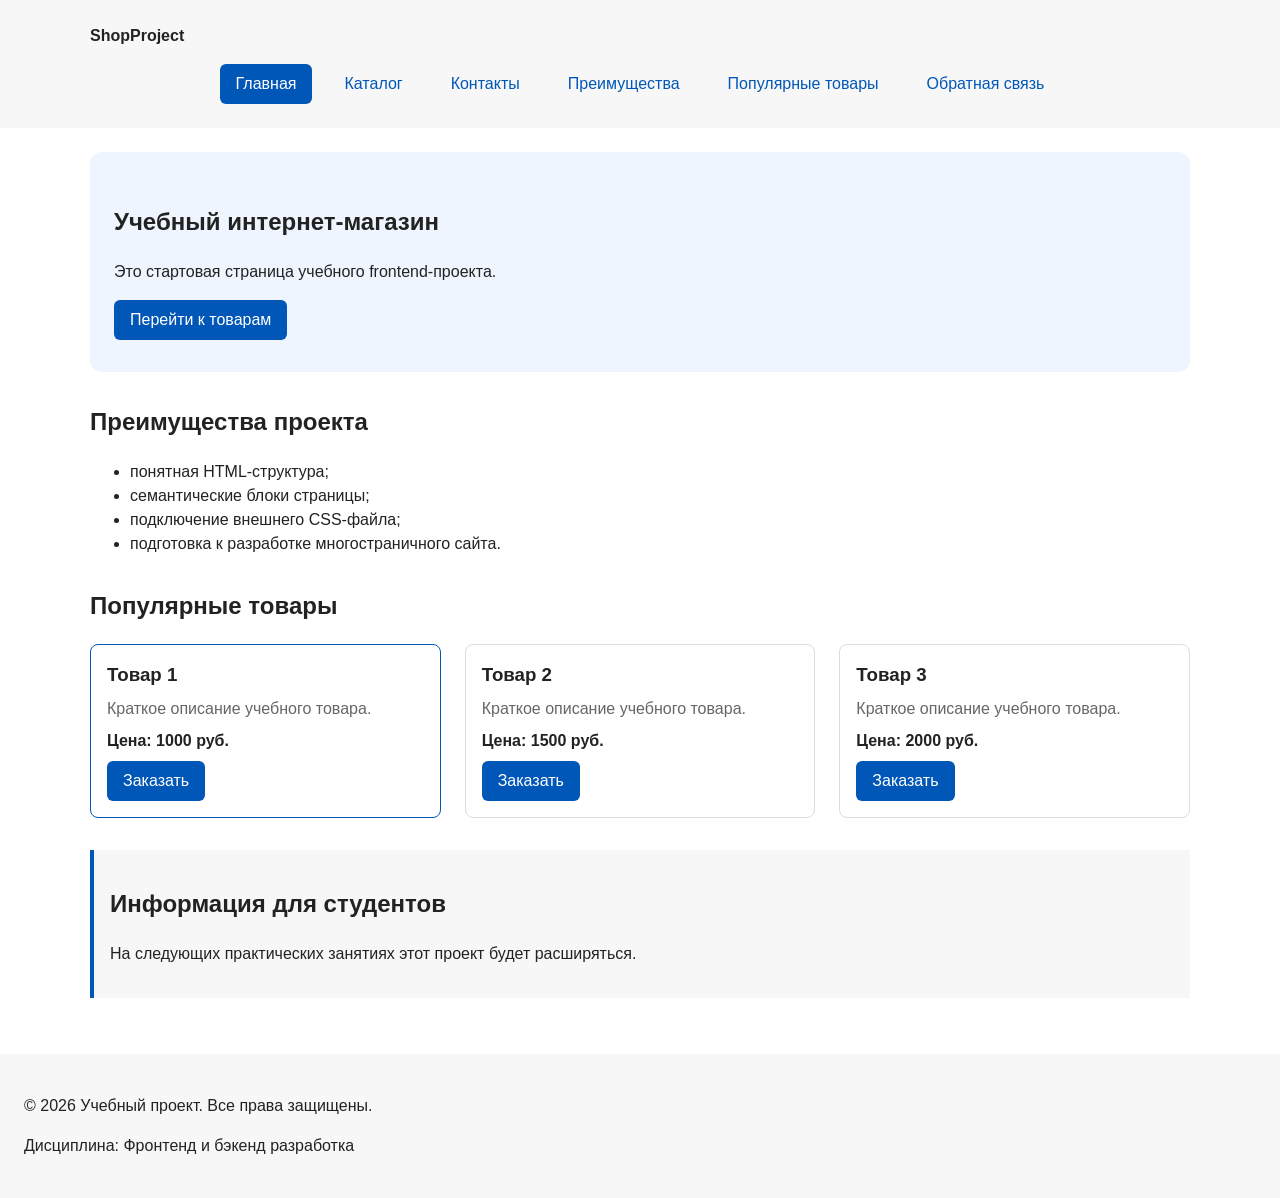
==== commit ae01f5a2: "refactor: apply BEM naming to CSS classes" ====
--- a/index.html
+++ b/index.html
@@ -12,31 +12,44 @@
   <script src="js/main.js" defer></script>
 </head>
   <body>
-    <header>
-      <div class="site-header">
-        <a class="site-logo" href="index.html">ShopProject</a>
+    <header class="site-header">
+      <div class="site-header__inner">
+        <a class="site-header__logo" href="index.html">ShopProject</a>
+
         <nav class="site-nav" aria-label="Основная навигация">
           <ul class="site-nav__list">
-              <li><a href="index.html">Главная</a></li>
-              <li><a href="catalog.html">Каталог</a></li>
-              <li><a href="contacts.html">Контакты</a></li>
-              <li><a href="index.html#advantages">Преимущества</a></li>
-              <li><a href="index.html#popular">Популярные товары</a></li>
-              <li><a href="index.html#contacts">Обратная связь</a></li>
+            <li class="site-nav__item">
+              <a class="site-nav__link site-nav__link--active" href="index.html" aria-current="page">Главная</a>
+            </li>
+            <li class="site-nav__item">
+              <a class="site-nav__link" href="catalog.html">Каталог</a>
+            </li>
+            <li class="site-nav__item">
+              <a class="site-nav__link" href="contacts.html">Контакты</a>
+            </li>
+            <li class="site-nav__item">
+              <a class="site-nav__link" href="index.html#advantages">Преимущества</a>
+            </li>
+            <li class="site-nav__item">
+              <a class="site-nav__link" href="index.html#popular">Популярные товары</a>
+            </li>
+            <li class="site-nav__item">
+              <a class="site-nav__link" href="index.html#contacts">Обратная связь</a>
+            </li>
           </ul>
         </nav>
       </div>
     </header>
 
-    <main>    
+    <main>
       <section class="hero">
-        <h1>Учебный интернет-магазин</h1>
-        <p>Это стартовая страница учебного frontend-проекта.</p>
-        <a class="button" href="#popular">Перейти к товарам</a>
+        <h1 class="hero__title">Учебный интернет-магазин</h1>
+        <p class="hero__text">Это стартовая страница учебного frontend-проекта.</p>
+        <a class="button button--primary hero__button" href="#popular">Перейти к товарам</a>
       </section>
 
       <section class="section" id="advantages">
-        <h2>Преимущества проекта</h2>
+        <h2 class="section__title">Преимущества проекта</h2>
         <ul class="advantages-list">
           <li>понятная HTML-структура;</li>
           <li>семантические блоки страницы;</li>
@@ -46,70 +59,114 @@
       </section>
 
       <section class="section" id="popular">
-        <h2>Популярные товары</h2>
+        <h2 class="section__title">Популярные товары</h2>
         <div class="products-grid">
-          <article class="product-card">
-            <h3>Товар 1</h3>
-            <p>Краткое описание учебного товара.</p>
-            <p>Цена: 1000 руб.</p>
-            <button class="button product-card__button" type="button" data-product="Товар 1">Заказать</button>
+          <article class="product-card product-card--featured">
+            <h3 class="product-card__title">Товар 1</h3>
+            <p class="product-card__description">Краткое описание учебного товара.</p>
+            <p class="product-card__price">Цена: 1000 руб.</p>
+            <button
+              class="button button--primary product-card__button"
+              type="button"
+              data-product="Товар 1"
+            >
+              Заказать
+            </button>
           </article>
           <article class="product-card">
-            <h3>Товар 2</h3>
-            <p>Краткое описание учебного товара.</p>
-            <p>Цена: 1500 руб.</p>
-            <button class="button product-card__button" type="button" data-product="Товар 2">Заказать</button>
+            <h3 class="product-card__title">Товар 2</h3>
+            <p class="product-card__description">Краткое описание учебного товара.</p>
+            <p class="product-card__price">Цена: 1500 руб.</p>
+            <button
+              class="button button--primary product-card__button"
+              type="button"
+              data-product="Товар 2"
+            >
+              Заказать
+            </button>
           </article>
           <article class="product-card">
-            <h3>Товар 3</h3>
-            <p>Краткое описание учебного товара.</p>
-            <p>Цена: 2000 руб.</p>
-            <button class="button product-card__button" type="button" data-product="Товар 3">Заказать</button>
+            <h3 class="product-card__title">Товар 3</h3>
+            <p class="product-card__description">Краткое описание учебного товара.</p>
+            <p class="product-card__price">Цена: 2000 руб.</p>
+            <button
+              class="button button--primary product-card__button"
+              type="button"
+              data-product="Товар 3"
+            >
+              Заказать
+            </button>
           </article>
         </div>
       </section>
 
       <aside class="aside-info">
-        <h2>Информация для студентов</h2>
-        <p>На следующих практических занятиях этот проект будет расширяться.</p>
+        <h2 class="aside-info__title">Информация для студентов</h2>
+        <p class="aside-info__text">На следующих практических занятиях этот проект будет расширяться.</p>
       </aside>
     </main>
 
-    <footer id="contacts">
-      <p>&copy; 2026 Учебный проект. Все права защищены.</p>
-      <p>Дисциплина: Фронтенд и бэкенд разработка</p>
+    <footer class="site-footer" id="contacts">
+      <p class="site-footer__text">&copy; 2026 Учебный проект. Все права защищены.</p>
+      <p class="site-footer__text">Дисциплина: Фронтенд и бэкенд разработка</p>
     </footer>
 
     <dialog class="order-dialog" id="order-dialog" aria-labelledby="order-dialog-title">
-      <h2 id="order-dialog-title">Оформление заявки</h2>
+      <h2 class="order-dialog__title" id="order-dialog-title">Оформление заявки</h2>
 
       <form class="order-form" id="order-form" action="#" method="post" novalidate>
         <input id="selected-product" name="selected-product" type="hidden">
 
-        <div class="form-field">
-          <label for="order-name">Имя</label>
-          <input id="order-name" name="name" type="text" placeholder="Введите ваше имя" minlength="2" autocomplete="given-name" required>
-        </div>
-
-        <div class="form-field">
-          <label for="order-email">E-mail</label>
-          <input id="order-email" name="email" type="email" placeholder="example@mail.ru" autocomplete="email" required>
-        </div>
-
-        <div class="form-field">
-          <label for="order-phone">Телефон</label>
-          <input id="order-phone" name="phone" type="tel" inputmode="tel" placeholder="+7 (900) 000-00-00" pattern="^\+7 \(\d{3}\) \d{3}-\d{2}-\d{2}$" required>
-          <small>Формат: +7 (900) 000-00-00</small>
-        </div>
-
-        <div class="form-field">
-          <label for="order-date">Дата связи</label>
-          <input id="order-date" name="date" type="date">
-        </div>
-
-        <div class="form-field">
-          <label for="order-topic">Тема заявки</label>
-          <select id="order-topic" name="topic" required>
+        <div class="order-form__field">
+          <label class="order-form__label" for="order-name">Имя</label>
+          <input
+            class="order-form__input"
+            id="order-name"
+            name="name"
+            type="text"
+            placeholder="Введите ваше имя"
+            minlength="2"
+            autocomplete="given-name"
+            required
+          >
+        </div>
+
+        <div class="order-form__field">
+          <label class="order-form__label" for="order-email">E-mail</label>
+          <input
+            class="order-form__input"
+            id="order-email"
+            name="email"
+            type="email"
+            placeholder="example@mail.ru"
+            autocomplete="email"
+            required
+          >
+        </div>
+
+        <div class="order-form__field">
+          <label class="order-form__label" for="order-phone">Телефон</label>
+          <input
+            class="order-form__input"
+            id="order-phone"
+            name="phone"
+            type="tel"
+            inputmode="tel"
+            placeholder="+7 (900) 000-00-00"
+            pattern="^\+7 \(\d{3}\) \d{3}-\d{2}-\d{2}$"
+            required
+          >
+          <small class="order-form__hint">Формат: +7 (900) 000-00-00</small>
+        </div>
+
+        <div class="order-form__field">
+          <label class="order-form__label" for="order-date">Дата связи</label>
+          <input class="order-form__input" id="order-date" name="date" type="date">
+        </div>
+
+        <div class="order-form__field">
+          <label class="order-form__label" for="order-topic">Тема заявки</label>
+          <select class="order-form__select" id="order-topic" name="topic" required>
             <option value="">Выберите тему</option>
             <option value="product">Заказ товара</option>
             <option value="consultation">Консультация</option>
@@ -117,21 +174,27 @@
           </select>
         </div>
 
-        <div class="form-field">
-          <label for="order-comment">Комментарий</label>
-          <textarea id="order-comment" name="comment" rows="4" placeholder="Укажите дополнительную информацию"></textarea>
-        </div>
-
-        <div class="form-field form-field--checkbox">
-          <label>
-            <input id="order-agreement" name="agreement" type="checkbox" required>
+        <div class="order-form__field">
+          <label class="order-form__label" for="order-comment">Комментарий</label>
+          <textarea
+            class="order-form__textarea"
+            id="order-comment"
+            name="comment"
+            rows="4"
+            placeholder="Укажите дополнительную информацию"
+          ></textarea>
+        </div>
+
+        <div class="order-form__field order-form__field--checkbox">
+          <label class="order-form__label">
+            <input class="order-form__checkbox" id="order-agreement" name="agreement" type="checkbox" required>
             Я согласен на обработку данных
           </label>
         </div>
 
-        <div class="form-actions">
-          <button type="button" id="close-order-dialog">Закрыть</button>
-          <button type="submit">Отправить заявку</button>
+        <div class="order-form__actions">
+          <button class="button button--secondary" type="button" id="close-order-dialog">Закрыть</button>
+          <button class="button button--primary" type="submit">Отправить заявку</button>
         </div>
       </form>
     </dialog>
@@ -140,4 +203,4 @@
       Форма успешно отправлена!
     </p>
   </body>
-</html>+</html>
--- a/css/style.css
+++ b/css/style.css
@@ -49,18 +49,8 @@
   background-color: var(--color-bg);
 }
 
-header,
-main,
-footer {
+main {
   padding: var(--space-lg);
-}
-
-header {
-  background-color: var(--color-surface);
-}
-
-footer {
-  background-color: var(--color-surface);
 }
 
 /* ===============================
@@ -80,16 +70,72 @@
   outline-offset: 3px;
 }
 
+/* ===============================
+   4. Компоненты страницы
+   =============================== */
+
+/* Кнопка: самостоятельный блок с модификаторами */
+
+.button {
+  display: inline-block;
+  padding: var(--space-sm) var(--space-md);
+  border: none;
+  border-radius: var(--radius-sm);
+  font: inherit;
+  text-decoration: none;
+  cursor: pointer;
+}
+
+.button--primary {
+  color: var(--color-white);
+  background-color: var(--color-primary);
+}
+
+.button--primary:hover {
+  background-color: var(--color-primary-dark);
+}
+
+.button--secondary {
+  color: var(--color-primary);
+  background-color: transparent;
+  border: 1px solid var(--color-primary);
+}
+
+.button--secondary:hover {
+  color: var(--color-white);
+  background-color: var(--color-primary);
+}
+
+.button:focus-visible {
+  outline: 2px solid var(--color-primary);
+  outline-offset: 3px;
+}
+
+.button:disabled,
+.button--disabled {
+  opacity: 0.6;
+  cursor: not-allowed;
+}
+
+/* Шапка сайта */
+
 .site-header {
-  max-width: 1100px;
+  padding: var(--space-lg);
+  background-color: var(--color-surface);
+}
+
+.site-header__inner {
+  max-width: var(--container-width);
   margin: 0 auto;
 }
 
-.site-logo {
+.site-header__logo {
   font-weight: bold;
+  color: var(--color-text);
   text-decoration: none;
-  color: #222222;
-}
+}
+
+/* Навигация сайта */
 
 .site-nav__list {
   display: flex;
@@ -102,7 +148,7 @@
   list-style: none;
 }
 
-.site-nav__list a {
+.site-nav__link {
   display: inline-block;
   padding: var(--space-sm) var(--space-md);
   color: var(--color-primary);
@@ -110,15 +156,22 @@
   border-radius: var(--radius-sm);
 }
 
-.site-nav__list a:hover {
+.site-nav__link:hover {
   color: var(--color-white);
   background-color: var(--color-primary);
 }
 
-
-/* ===============================
-   4. Компоненты страницы
-   =============================== */
+.site-nav__link:focus-visible {
+  outline: 2px solid var(--color-primary);
+  outline-offset: 3px;
+}
+
+.site-nav__link--active {
+  color: var(--color-white);
+  background-color: var(--color-primary);
+}
+
+/* Первый экран главной страницы */
 
 .hero {
   max-width: var(--container-width);
@@ -128,14 +181,18 @@
   border-radius: var(--radius-lg);
 }
 
+/* Универсальный раздел страницы */
+
 .section {
   max-width: var(--container-width);
   margin: 0 auto var(--space-xl);
 }
 
-.section h2 {
+.section__title {
   margin-top: 0;
 }
+
+/* Боковой информационный блок */
 
 .aside-info {
   max-width: var(--container-width);
@@ -145,162 +202,7 @@
   background-color: var(--color-surface);
 }
 
-.button {
-  display: inline-block;
-  padding: var(--space-sm) var(--space-md);
-  color: var(--color-white);
-  background-color: var(--color-primary);
-  text-decoration: none;
-  border: none;
-  border-radius: var(--radius-sm);
-  cursor: pointer;
-}
-
-.button:hover {
-  background-color: var(--color-primary-dark);
-}
-
-.button:focus-visible {
-  outline: 2px solid var(--color-primary);
-  outline-offset: 3px;
-}
-
-.button:disabled {
-  opacity: 0.6;
-  cursor: not-allowed;
-}
-
-/* ===============================
-   5. Форма и модальное окно
-   =============================== */
-
-.order-dialog {
-  width: min(100% - 32px, 560px);
-  padding: var(--space-lg);
-  border: none;
-  border-radius: var(--radius-lg);
-}
-
-/*
-  Затемнение фона за модальным окном.
-*/
-.order-dialog::backdrop {
-  background-color: rgba(0, 0, 0, 0.5);
-}
-
-/*
-  Поле формы.
-  Каждый блок получает нижний отступ.
-*/
-.form-field {
-  margin-bottom: var(--space-md);
-}
-
-/*
-  Подпись поля.
-*/
-.form-field label {
-  display: block;
-  margin-bottom: var(--space-xs);
-}
-
-/*
-  Основные поля формы.
-*/
-.form-field input,
-.form-field select,
-.form-field textarea {
-  width: 100%;
-  padding: 10px 12px;
-  border: 1px solid var(--color-border);
-  border-radius: var(--radius-sm);
-  font: inherit;
-}
-
-/*
-  Checkbox не должен занимать всю ширину.
-*/
-.form-field input[type="checkbox"] {
-  width: auto;
-}
-/*
-  Подсказка под полем телефона.
-*/
-.form-field small {
-  display: block;
-  margin-top: var(--space-xs);
-  color: var(--color-muted);
-}
-
-.form-field input:hover,
-.form-field select:hover,
-.form-field textarea:hover {
-  border-color: var(--color-primary);
-}
-
-/*
-  Видимый фокус для клавиатурной навигации.
-*/
-.form-field input:focus-visible,
-.form-field select:focus-visible,
-.form-field textarea:focus-visible,
-.form-actions button:focus-visible {
-  outline: 2px solid var(--color-primary);
-  outline-offset: 3px;
-}
-
-/*
-  Подсветка ошибочных полей.
-  Атрибут aria-invalid будет добавляться через JavaScript.
-*/
-[aria-invalid="true"] {
-  border-color: var(--color-danger);
-}
-
-/*
-  Кнопки формы.
-*/
-.form-actions {
-  display: flex;
-  gap: 12px;
-  margin-top: 20px;
-}
-
-/*
-  Сообщение об успешной отправке.
-*/
-.success-message {
-  max-width: var(--container-width);
-  margin: var(--space-lg) auto;
-  padding: var(--space-md);
-  border-left: 4px solid var(--color-success);
-  background-color: var(--color-success-bg);
-}
-
-.breadcrumbs {
-  max-width: var(--container-width);
-  margin: 0 auto var(--space-md);
-  font-size: 14px;
-  color: var(--color-muted);
-}
-
-.breadcrumbs a {
-  color: var(--color-primary);
-}
-
-.breadcrumbs span::before {
-  content: " / ";
-  color: var(--color-muted);
-}
-
-html {
-  scroll-behavior: smooth;
-}
-
-:target {
-  outline: 2px dashed var(--color-primary);
-  outline-offset: 4px;
-}
+/* Сетка товаров: отвечает только за расположение карточек */
 
 .products-grid {
   display: grid;
@@ -308,21 +210,55 @@
   gap: var(--space-lg);
 }
 
+/* Карточка товара: переиспользуемый компонент */
+
 .product-card {
   display: flex;
   flex-direction: column;
   gap: var(--space-sm);
-  margin-bottom: 0;
   padding: var(--space-md);
   border: 1px solid var(--color-border);
   border-radius: var(--radius-md);
   background-color: var(--color-bg);
 }
 
-.product-card .button {
+.product-card:hover {
+  border-color: var(--color-primary);
+}
+
+.product-card--featured {
+  border-color: var(--color-primary);
+}
+
+.product-card--discount {
+  border-color: var(--color-danger);
+}
+
+.product-card__title {
+  margin: 0;
+  color: var(--color-text);
+}
+
+.product-card__description {
+  margin: 0;
+  color: var(--color-muted);
+}
+
+.product-card__price {
+  margin: 0;
+  font-weight: 700;
+}
+
+.product-card--discount .product-card__price {
+  color: var(--color-danger);
+}
+
+.product-card__button {
   margin-top: auto;
   align-self: flex-start;
 }
+
+/* Страница каталога */
 
 .catalog-layout {
   max-width: var(--container-width);
@@ -341,36 +277,164 @@
   background-color: var(--color-surface);
 }
 
-.catalog-products {
-  grid-area: products;
-}
-
-.filters-form {
+.catalog-filters__form {
   display: grid;
   gap: var(--space-md);
 }
 
-.filters-form fieldset {
+.catalog-filters__group {
   margin: 0;
   padding: var(--space-md);
   border: 1px solid var(--color-border);
   border-radius: var(--radius-sm);
 }
 
-.filters-form legend {
+.catalog-filters__legend {
   font-weight: 700;
 }
 
-.filters-form label {
+.catalog-filters__label {
   display: block;
   margin-bottom: var(--space-sm);
 }
 
-.filters-form input[type="number"] {
+.catalog-filters__input {
   width: 100%;
   padding: 8px 10px;
   border: 1px solid var(--color-border);
   border-radius: var(--radius-sm);
   font: inherit;
-  margin-bottom: 8px;
-}+  margin-bottom: var(--space-sm);
+}
+
+.catalog-products {
+  grid-area: products;
+}
+
+/* Хлебные крошки */
+
+.breadcrumbs {
+  max-width: var(--container-width);
+  margin: 0 auto var(--space-md);
+  font-size: 14px;
+  color: var(--color-muted);
+}
+
+.breadcrumbs__link {
+  color: var(--color-primary);
+}
+
+.breadcrumbs__current::before {
+  content: " / ";
+  color: var(--color-muted);
+}
+
+/* Подвал сайта */
+
+.site-footer {
+  padding: var(--space-lg);
+  background-color: var(--color-surface);
+}
+
+/* ===============================
+   5. Форма и модальное окно
+   =============================== */
+
+.order-dialog {
+  width: min(100% - 32px, 560px);
+  padding: var(--space-lg);
+  border: none;
+  border-radius: var(--radius-lg);
+}
+
+/*
+  Затемнение фона за модальным окном.
+*/
+.order-dialog::backdrop {
+  background-color: rgba(0, 0, 0, 0.5);
+}
+
+.order-dialog__title {
+  margin-top: 0;
+}
+
+/* Поле формы: группа «подпись + поле ввода» */
+
+.order-form__field {
+  margin-bottom: var(--space-md);
+}
+
+.order-form__label {
+  display: block;
+  margin-bottom: var(--space-xs);
+}
+
+.order-form__input,
+.order-form__select,
+.order-form__textarea {
+  width: 100%;
+  padding: 10px 12px;
+  border: 1px solid var(--color-border);
+  border-radius: var(--radius-sm);
+  font: inherit;
+}
+
+.order-form__input:hover,
+.order-form__select:hover,
+.order-form__textarea:hover {
+  border-color: var(--color-primary);
+}
+
+.order-form__input:focus-visible,
+.order-form__select:focus-visible,
+.order-form__textarea:focus-visible {
+  outline: 2px solid var(--color-primary);
+  outline-offset: 3px;
+}
+
+/* Подсказка под полем */
+
+.order-form__hint {
+  display: block;
+  margin-top: var(--space-xs);
+  color: var(--color-muted);
+}
+
+/* Область кнопок формы */
+
+.order-form__actions {
+  display: flex;
+  gap: var(--space-md);
+  margin-top: var(--space-lg);
+}
+
+/*
+  Подсветка ошибочных полей.
+  Атрибут aria-invalid добавляется через JavaScript.
+*/
+[aria-invalid="true"] {
+  border-color: var(--color-danger);
+}
+
+/* Сообщение об успешной отправке */
+
+.success-message {
+  max-width: var(--container-width);
+  margin: var(--space-lg) auto;
+  padding: var(--space-md);
+  border-left: 4px solid var(--color-success);
+  background-color: var(--color-success-bg);
+}
+
+/* ===============================
+   6. Поведение страницы
+   =============================== */
+
+html {
+  scroll-behavior: smooth;
+}
+
+:target {
+  outline: 2px dashed var(--color-primary);
+  outline-offset: 4px;
+}
